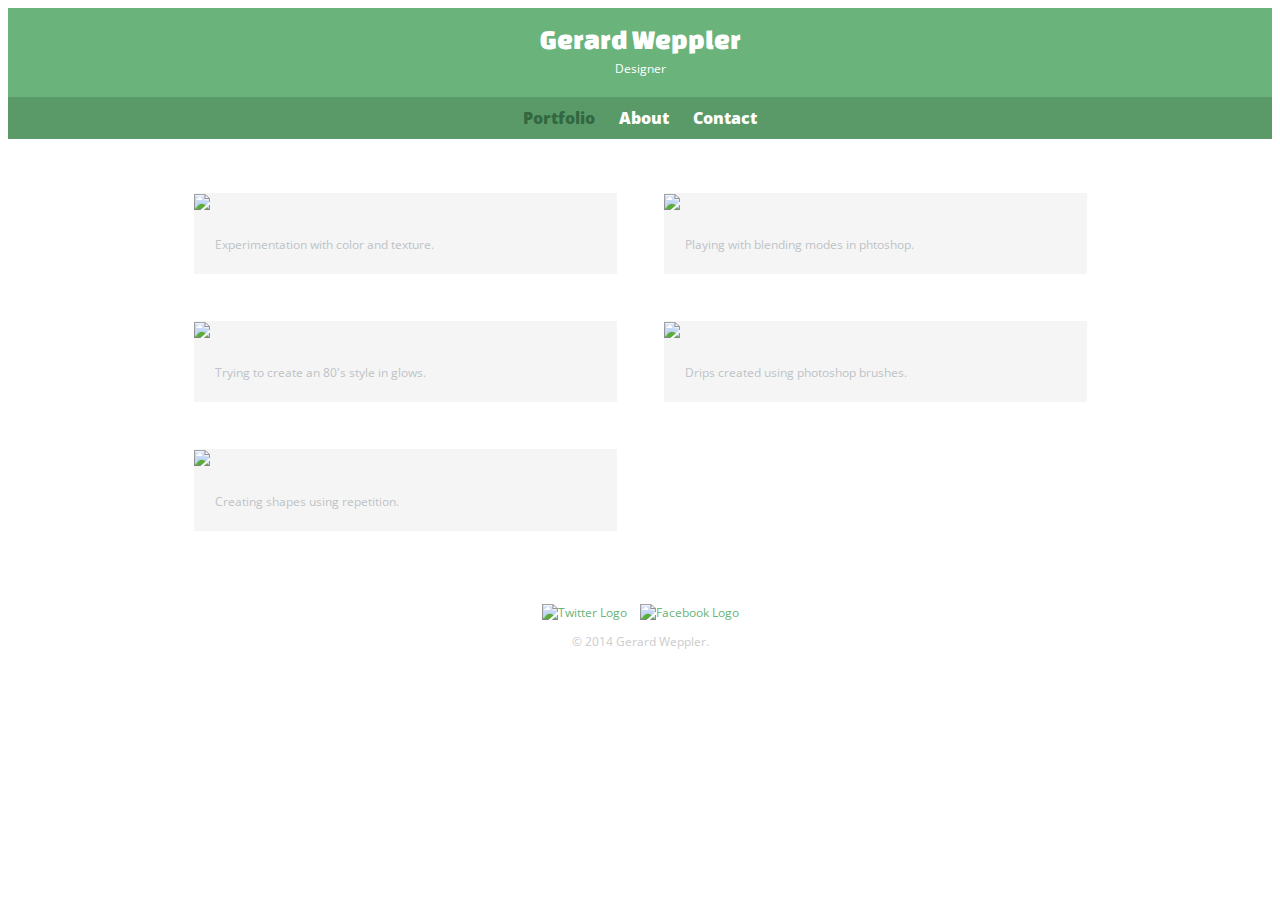
==== index.html @ 71e4f1d5 "initial site" ====
<!DOCTYPE html><html>  <head>    <meta charset="utf-8">    <title>Gerard Weppler | Photo</title>    <link rel="stylesheet" href="css/normalize.css">    <link href='http://fonts.googleapis.com/css?family=Changa+One|Open+Sans:400italic,700italic,400,700,800' rel='stylesheet' type='text/css'>    <link rel="stylesheet" href="css/main.css">    <link rel="stylesheet" href="css/responsive.css">    <meta name="viewport" content="width=device-width, intial-scale=1.0">  </head>  <body>    <header>      <a href="index.html" id="logo">        <h1>Gerard Weppler</h1>        <h2>Designer</h2>      </a>      <nav>        <ul>          <li><a href="index.html" class="selected">Portfolio</a></li>          <li><a href="about.html">About</a></li>          <li><a href="contact.html">Contact</a></li>        </ul>      </nav>    </header>    <div id="wrapper">      <section>        <ul id="gallery">          <li>            <a href="img/numbers-01.jpg">              <img src="img/numbers-01.jpg" alt"">              <p>Experimentation with color and texture.</p>            </a>          </li>          <li>            <a href="img/numbers-02.jpg">              <img src="img/numbers-02.jpg" alt"">              <p>Playing with blending modes in phtoshop.</p>            </a>          </li>          <li>            <a href="img/numbers-06.jpg">              <img src="img/numbers-06.jpg" alt"">              <p>Trying to create an 80's style in glows.</p>            </a>          </li>          <li>            <a href="img/numbers-09.jpg">              <img src="img/numbers-09.jpg" alt"">              <p>Drips created using photoshop brushes.</p>            </a>          </li>          <li>            <a href="img/numbers-12.jpg">              <img src="img/numbers-12.jpg" alt"">              <p>Creating shapes using repetition.</p>            </a>          </li>        </ul>      </section>      <footer>        <a href="http:twitter.com/gweppler"><img src="img/twitter-wrap.png" alt="Twitter Logo" class="social-icon"></a>        <a href="http:facebook.com/gerard.weppler"><img src="img/facebook-wrap.png" alt="Facebook Logo" class="social-icon"></a>        <p>&copy; 2014 Gerard Weppler.</p>      </footer>    </div>  </body></html>
---- css/main.css ----
/********************
GENERAL
*********************/

body {
  font-family: 'open sans', sans-serif;
}

#wrapper {
  max-width: 940px;
  margin: 0 auto;
  padding: 0 5%;
}

a {
  text-decoration: none;
}

img {
  max-width: 100%
}

h3 {
  margin: 0 0 1em 0;
}


/********************
HEADING
*********************/

header {
  float: left;
  margin: 0 0 30px 0;
  padding: 5px 0 0 0;
  width: 100%;
}

#logo {
  text-align: center;
  margin: 0;
}

h1 {
  font-family: 'Changa One', sans-serif;
  margin: 15px 0;
  font-size: 1.75em;
  font-weight: normal;
  line-height: 0.8em;
}

h2 {
  font-size: 0.75em;
  margin: -5px 0 0;
  font-weight: normal;
}



/********************
NAVIGATION
*********************/

NAV {
  text-align: center;
  padding: 10px 0;
  margin: 20px 0 0;
}

nav ul {
  list-style: none;
  margin: 0 10px;
  padding: 0;
}

nav li {
  display: inline-block;
}

nav a {
  font-weight: 800;
  padding: 15px 10px;
}



/********************
FOOTER
*********************/

footer {
  font-size: 0.75em;
  text-align: center;
  clear: both;
  padding-top: 50px;
  color: #ccc;
}

.social-icon {
  width: 20px;
  height: 20px;
  margin: 0 5px;
}



/********************
PAGE: PORTFOLIO
*********************/

#gallery {
  margin: 0;
  padding: 0;
  list-style: none;
  color: #af7fd7;
}

#gallery li {
  float: left;
  width: 45%;
  margin: 2.5%;
  background-color: #f5f5f5;
  color: #bdc3c7;
}

#gallery li a p {
  margin: 0;
  padding: 5%;
  font-size: 0.75em;
  color: #bdc3c7;
}



/********************
PAGE: ABOUT
*********************/

.profile-photo {
  display: block;
  max-width: 150px;
  margin: 0 auto 30px;
  border-radius: 20px;
}



/********************
PAGE: CONTACT
*********************/

.contact-info {
  list-style: none;
  padding: 0;
  margin: 0;
  font-size: 0.9em;
}

.contact-info a {
  display: block;
  min-height: 20px;
  background-repeat: no-repeat;
  background-size: 20px 20px;
  padding: 0 0 0 30px;
  margin: 0 0 10px;
}

.contact-info li.phone a {
  background-image: url('../img/phone.png');
}

.contact-info li.mail a {
  background-image: url('../img/mail.png');
}

.contact-info li.twitter a {
  background-image: url('../img/twitter.png');
}

/********************
COLORS
*********************/

/* site body */
body {
  background-color: #fff;
  color: #999;
}

/* green header */
header {
  background: #6ab47b;
  border-color: #599a68;
}

/* nav background on mobile */
nav {
  background: #599a68;
}

/* logo text */
h1, h2 {
  color: #fff;
}

/* links */
a {
  color: #6ab47b;
}

/* nav link */
nav a, nav a:visited {
  color: #fff;
}

/* selected nav link */
nav a.selected, nav a:hover {
  color: #32673f;
}
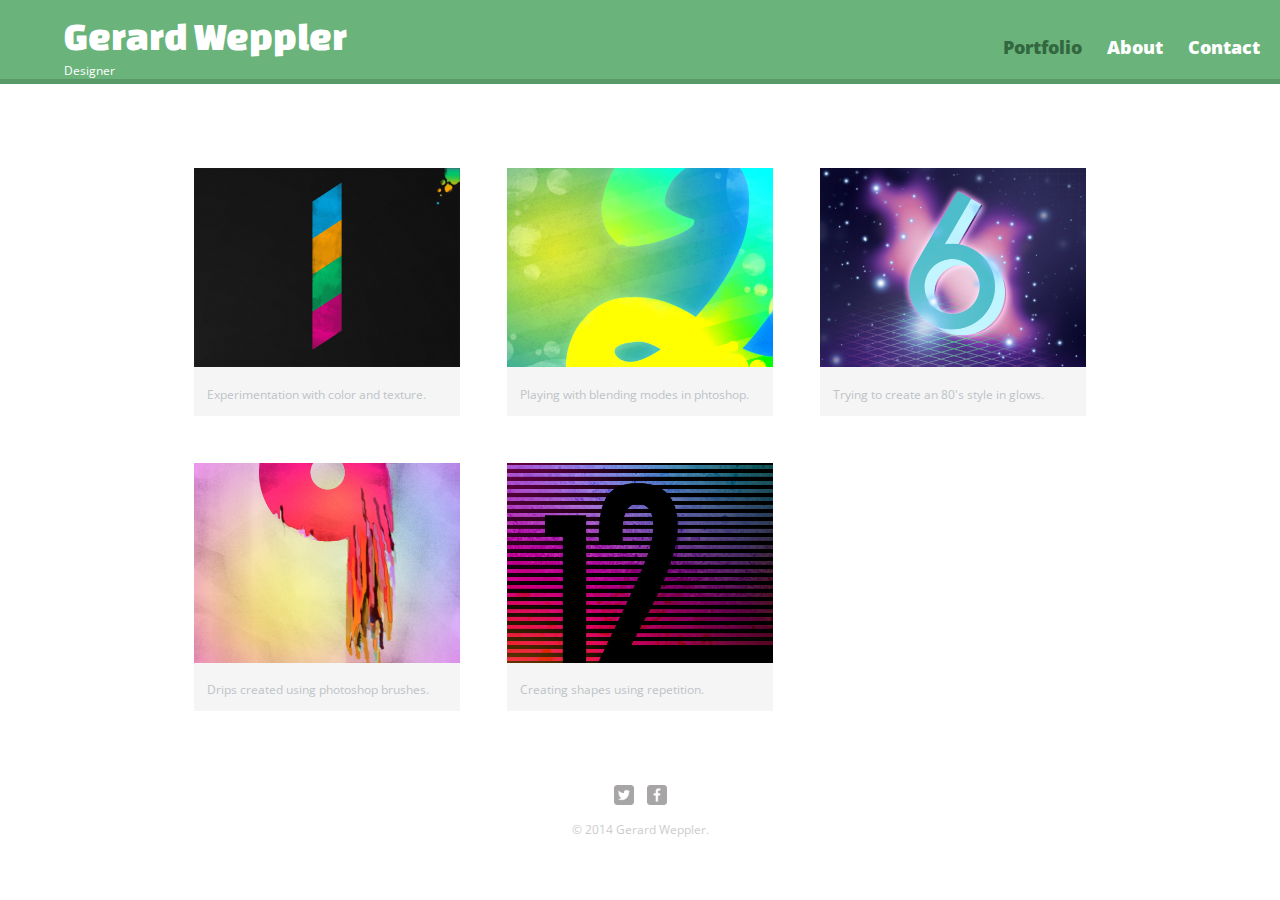
==== commit b55cbab4: "complete workspace" ====
--- a/index.html
+++ b/index.html
@@ -1,68 +1,68 @@
-<!DOCTYPE html>-<html>-  <head>-    <meta charset="utf-8">-    <title>Gerard Weppler | Photo</title>-    <link rel="stylesheet" href="css/normalize.css">-    <link href='http://fonts.googleapis.com/css?family=Changa+One|Open+Sans:400italic,700italic,400,700,800' rel='stylesheet' type='text/css'>-    <link rel="stylesheet" href="css/main.css">-    <link rel="stylesheet" href="css/responsive.css">-    <meta name="viewport" content="width=device-width, intial-scale=1.0">-  </head>-  <body>-    <header>-      <a href="index.html" id="logo">-        <h1>Gerard Weppler</h1>-        <h2>Designer</h2>-      </a>-      <nav>-        <ul>-          <li><a href="index.html" class="selected">Portfolio</a></li>-          <li><a href="about.html">About</a></li>-          <li><a href="contact.html">Contact</a></li>-        </ul>-      </nav>-    </header>-    <div id="wrapper">-      <section>-        <ul id="gallery">-          <li>-            <a href="img/numbers-01.jpg">-              <img src="img/numbers-01.jpg" alt"">-              <p>Experimentation with color and texture.</p>-            </a>-          </li>-          <li>-            <a href="img/numbers-02.jpg">-              <img src="img/numbers-02.jpg" alt"">-              <p>Playing with blending modes in phtoshop.</p>-            </a>-          </li>-          <li>-            <a href="img/numbers-06.jpg">-              <img src="img/numbers-06.jpg" alt"">-              <p>Trying to create an 80's style in glows.</p>-            </a>-          </li>-          <li>-            <a href="img/numbers-09.jpg">-              <img src="img/numbers-09.jpg" alt"">-              <p>Drips created using photoshop brushes.</p>-            </a>-          </li>-          <li>-            <a href="img/numbers-12.jpg">-              <img src="img/numbers-12.jpg" alt"">-              <p>Creating shapes using repetition.</p>-            </a>-          </li>-        </ul>-      </section>-      <footer>-        <a href="http:twitter.com/gweppler"><img src="img/twitter-wrap.png" alt="Twitter Logo" class="social-icon"></a>-        <a href="http:facebook.com/gerard.weppler"><img src="img/facebook-wrap.png" alt="Facebook Logo" class="social-icon"></a>-        <p>&copy; 2014 Gerard Weppler.</p>-      </footer>-    </div>-  </body>-</html>+<!DOCTYPE html>
+<html>
+  <head>
+    <meta charset="utf-8">
+    <title>Gerard Weppler | Photo</title>
+    <link rel="stylesheet" href="css/normalize.css">
+    <link href='http://fonts.googleapis.com/css?family=Changa+One|Open+Sans:400italic,700italic,400,700,800' rel='stylesheet' type='text/css'>
+    <link rel="stylesheet" href="css/main.css">
+    <link rel="stylesheet" href="css/responsive.css">
+    <meta name="viewport" content="width=device-width, intial-scale=1.0">
+  </head>
+  <body>
+    <header>
+      <a href="index.html" id="logo">
+        <h1>Gerard Weppler</h1>
+        <h2>Designer</h2>
+      </a>
+      <nav>
+        <ul>
+          <li><a href="index.html" class="selected">Portfolio</a></li>
+          <li><a href="about.html">About</a></li>
+          <li><a href="contact.html">Contact</a></li>
+        </ul>
+      </nav>
+    </header>
+    <div id="wrapper">
+      <section>
+        <ul id="gallery">
+          <li>
+            <a href="img/numbers-01.jpg">
+              <img src="img/numbers-01.jpg" alt"">
+              <p>Experimentation with color and texture.</p>
+            </a>
+          </li>
+          <li>
+            <a href="img/numbers-02.jpg">
+              <img src="img/numbers-02.jpg" alt"">
+              <p>Playing with blending modes in phtoshop.</p>
+            </a>
+          </li>
+          <li>
+            <a href="img/numbers-06.jpg">
+              <img src="img/numbers-06.jpg" alt"">
+              <p>Trying to create an 80's style in glows.</p>
+            </a>
+          </li>
+          <li>
+            <a href="img/numbers-09.jpg">
+              <img src="img/numbers-09.jpg" alt"">
+              <p>Drips created using photoshop brushes.</p>
+            </a>
+          </li>
+          <li>
+            <a href="img/numbers-12.jpg">
+              <img src="img/numbers-12.jpg" alt"">
+              <p>Creating shapes using repetition.</p>
+            </a>
+          </li>
+        </ul>
+      </section>
+      <footer>
+        <a href="http:twitter.com/gweppler"><img src="img/twitter-wrap.png" alt="Twitter Logo" class="social-icon"></a>
+        <a href="http:facebook.com/gerard.weppler"><img src="img/facebook-wrap.png" alt="Facebook Logo" class="social-icon"></a>
+        <p>&copy; 2014 Gerard Weppler.</p>
+      </footer>
+    </div>
+  </body>
+</html>
--- a/css/main.css
+++ b/css/main.css
@@ -217,3 +217,6 @@
 nav a.selected, nav a:hover {
   color: #32673f;
 }
+
+
+
--- a/css/responsive.css
+++ b/css/responsive.css
@@ -0,0 +1,78 @@
+@media screen and (min-width: 480px) {
+  
+/********************
+TWO COLUMN LAYOUT
+*********************/
+  
+  #primary {
+    width: 50%;
+    float: left;
+  }
+  
+  #secondary {
+    width: 40%;
+    float: right;
+  }
+  
+  
+  
+/********************
+PAGE: PORTFOLIO
+*********************/
+  
+ #gallery li {
+    width: 28.3333%
+  } 
+  
+  #gallery li:nth-child(4n) {
+    clear: left;
+  }
+  
+/********************
+PAGE: ABOUT
+*********************/
+  
+  .profile-photo {
+    float: left;
+    Margin: 0 5% 80px 0;
+  }
+   
+}
+
+@media screen and (min-width: 660px) {
+
+  /********************
+HEADER
+*********************/
+  
+  nav {
+    background: none;
+    float: right;
+    font-size: 1.125em;
+    margin: right;
+    text-align: right;
+    width: 45%
+  }
+  
+  #logo {
+    float: left;
+    margin-left: 5%;
+    text-align: left;
+    width: 45%
+  }
+  
+  h1 {
+    font-size: 2.5em;
+  }
+  
+  h2: {
+    font-size: 0.825em;
+    margin-bottom: 20px;
+  }
+  
+  header {
+    border-bottom: 5px solid #599a68;
+    margin-bottom: 60px;
+  }
+  
+}